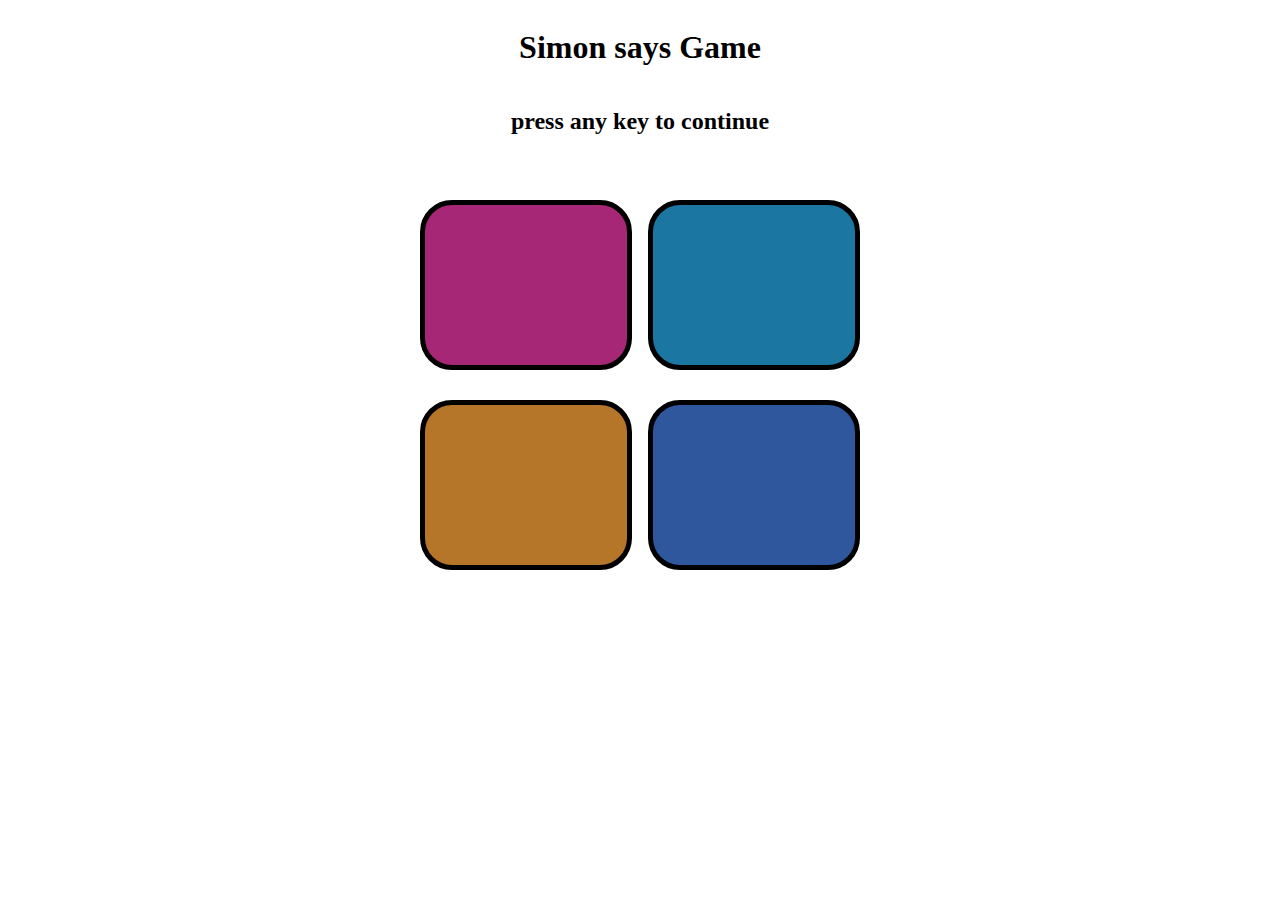
==== index.html @ 0173ce93 "change the name of simon.html to index.html" ====
<!DOCTYPE html>
<html lang="en">
<head>
    <meta charset="UTF-8">
    <meta name="viewport" content="width=device-width, initial-scale=1.0">
    <title>Document</title>
    <link rel="stylesheet" href="simon.css">
</head>
<body>
    <h1>Simon says Game</h1>
    <h2>press any key to continue</h2>
    <h3></h3> 
    <div class="game-overlay"></div>
    <audio id="backgroundMusic" src="whileplaying.mp3" loop preload="auto"></audio>
    <audio id="gameOverSound" src="iby.mp3" preload="auto" ></audio>
    <div class="box-container">
        <div class="boxes red" type="button" id="red" ></div>
        <div class="boxes gray" type="button"  id="gray"></div>
        <div class="boxes yellow" type="button" id="yellow" ></div>
        <div class="boxes blue" type="button"  id="blue"></div>
    </div>
    <script src="simon.js"></script>
</body>
</html>
---- simon.css ----
body{
    display: flex;
    flex-direction: column;
    align-items: center;
}
.box-container{
    display: flex;
    flex-wrap: wrap;
    width: 40%;
    height: 25rem;
    
    justify-content: center;
}
.boxes{
  width: 40%;
  height: 10rem;
  border: 5px solid black;
  margin:0.5rem;
  border-radius: 2rem;
}
.red{
    background-color: rgb(166, 39, 117);
}
.gray{
    background-color: rgb(28, 118, 162);
}
.yellow{
    background-color: rgb(181, 118, 42);
}
.blue{
    background-color: rgb(46, 87, 158);
}
.flash{
    background-color: white;
}
.userFlash{
    background-color: green;
}
.game-overlay {
    position: fixed;
    top: 0;
    left: 0;
    width: 100vw;
    height: 100vh;
    background-size: cover;
    background-position: center;
    z-index: 9999;
    display: none;
    pointer-events: none;
}
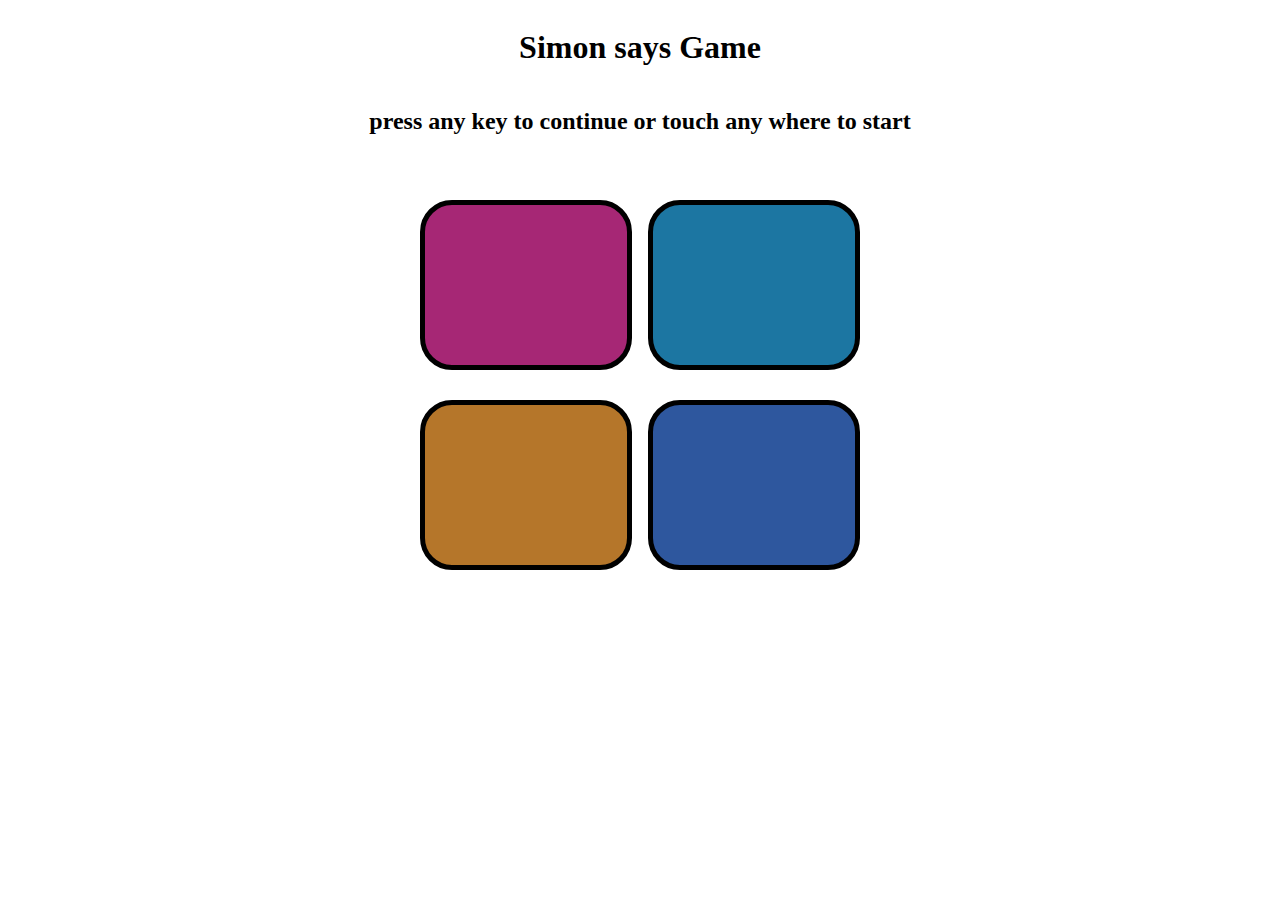
==== commit f1ca17f5: "mobile changes" ====
--- a/index.html
+++ b/index.html
@@ -8,7 +8,7 @@
 </head>
 <body>
     <h1>Simon says Game</h1>
-    <h2>press any key to continue</h2>
+    <h2>press any key to continue or touch any where to start</h2>
     <h3></h3> 
     <div class="game-overlay"></div>
     <audio id="backgroundMusic" src="whileplaying.mp3" loop preload="auto"></audio>
--- a/simon.css
+++ b/simon.css
@@ -17,6 +17,12 @@
   border: 5px solid black;
   margin:0.5rem;
   border-radius: 2rem;
+}
+@media (max-width: 670px) {
+    .box-container{
+        flex-direction: column;
+        width: 100%;
+    }
 }
 .red{
     background-color: rgb(166, 39, 117);
